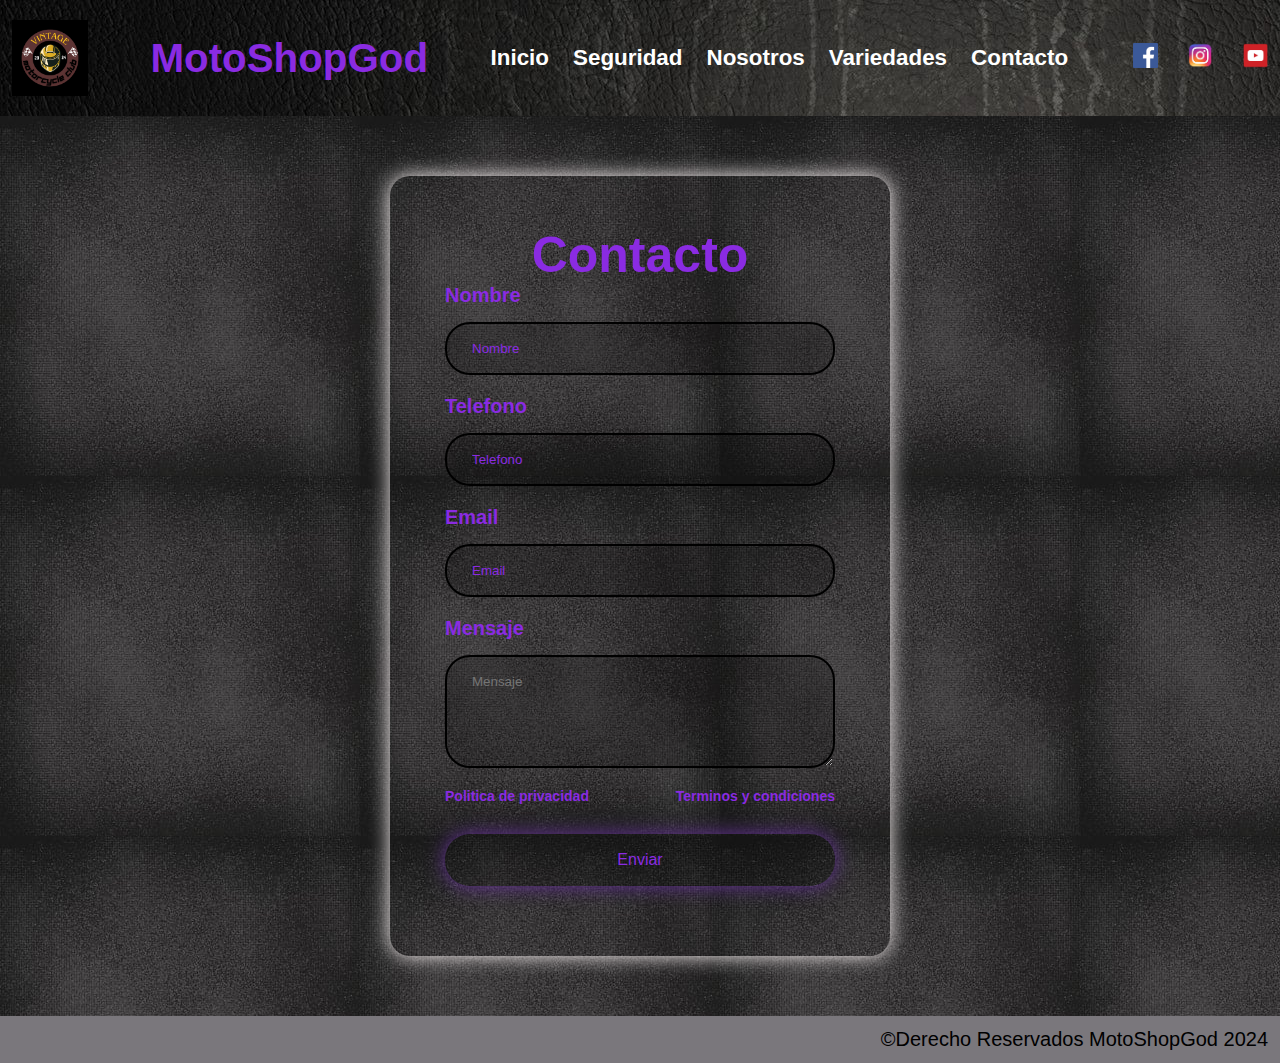
==== pages/contacto.html @ 0fa4f6e4 "segunda entrega(curso web)" ====
<!DOCTYPE html>
<html lang="es">
<head>
    <meta charset="UTF-8">
    <meta name="viewport" content="width=device-width, initial-scale=1.0">
    <title>Contacto</title>
    <link rel="icon" href="../img/logo.png">
    <link rel="stylesheet" href="../css/main.css">
    

</head>
<body >

    <header>
        <div class="continer">
            
           <img class="int" src="../img/logo.png" alt="int">
            
            <p class="logo"> MotoShopGod</p>
            <nav>
               
                <a href="../index.html">Inicio</a>
                <a href="./seguridad.html">Seguridad</a>
                <a href="./nosotros.html">Nosotros</a>
                <a href="./variedades.html" >Variedades</a>
                <a href="./contacto.html">Contacto</a>
            </nav>
            <div class="red">
              <a href="#"> <img src="../img/facebook3.png" class="fay" alt="facebook"></a>
              <a href="#"> <img src="../img/instagram.png" class="inta" alt="instragram"></a>
              <a href="#"> <img src="../img/youtube.png" class="tub" alt="tube"></a>
            </div>
        </div>
    </header>
<div class="contactos">

    
     <form>
    
      <h1 class="contacto-inicio">Contacto</h1>


      <div class=grupos>
          <label for="name">Nombre</label>
          <input type="text" name="name" id="name" placeholder="Nombre">

          <label for="phone">Telefono</label>
         <input type="tel" name="phone" id="phone" placeholder="Telefono">

          <label for="email">Email</label>
         <input type="email" name="email" placeholder="Email">

          <label for="message">Mensaje</label>
          <textarea name="message" id="message" cols="30" rows="5" placeholder="Mensaje"></textarea>

        <div class="form-txt">
            <a href="#">Politica de privacidad</a>
            <a href="#">Terminos y condiciones</a>
            

        </div>
        <input class="btn" type="submit" value="Enviar">
 
        
   
    </div>
</form>
</div>
<footer class="continer">
    <p>&copy;Derecho Reservados MotoShopGod 2024</p>

</footer>
    
</body>
</html>
---- css/main.css ----
*{
    margin: 0;
    box-sizing: border-box;
    padding: 0;
    font-family: Arial, Helvetica, sans-serif;
   
}
h1 {
    font-size: 3.5em;}
    h2 {font-size: 2.7em;}
    h3{font-size: 2em;}
    p{font-size: 1.25em;}
    ul{list-style: none;}
    
    button{ 
        font-size: 1.5em;
        font-weight: bold;
        padding: 10px 30px;
        border-radius: 5px;
        border: 3px solid black;
        box-shadow: 6px 2px 10px black;
        color: blueviolet;
        background-color: rgb(0, 0, 0);
    
    }
    button:hover{
        background-color: rgb(240, 240, 240);
    }
    
    .continer{
        max-width: 2000px;
        margin: auto;
    }
    header {
        background-image:url(../img/fond.jpg) ;
        background-repeat: no-repeat;
        
    }
    .int {
        max-width: 100px;
        padding: 20px 12px;
        
    }
    
    header .logo{
        margin: 0;
        padding: 25px 30px;
        font-weight: bold;
        color: blueviolet;
        font-size: 1.8em
    }
    header .continer{
        display: flex;
        flex-direction: column;
        align-items: center;
    }
    header nav{
        display: flex;
        flex-direction: column;
        text-align: center;
        padding-bottom: 25px;
    }
    header a{
        
        padding: 5px 12px;
        text-decoration: none;
        font-weight: bold;
        color: rgb(255, 255, 255);
    
    }
    header a:hover{
        color: blueviolet;
    }
    #hero{
        display: flex;
        align-items: center;
        justify-content: center;
        text-align: center;
        flex-direction: column;
        height: 90vh;
        color: rgb(255, 255, 255);
        
        background-image:linear-gradient(
            0deg,
            rgba(0, 0, 1, 0),
            rgba(0, 0, 1, 0.925)
            ) 
            , url('../img/hero2.jpg');
         background-repeat: no-repeat;
         background-size: cover;
         background-position: center center;   
    }
    
    #hero h1{
        color: white;}
    #hero button{
        font-size: 1.8em;
    }
    main{
      background-color: rgb(30,30,30);
    }
    #somos-moto .continer{
        text-align: center;
        padding:150px 12px ;
        
}
#somos-moto h2{
  color: aliceblue;
}
#somos-moto p{
  color: aliceblue;
}
.color-viole{
  color: blueviolet;
}

#recomendaciones{
    background-color: rgb(30,30,30);
    text-align: center;
    color: white;}

#recomendaciones .continer{
     padding: 150px 12px;
}
#recomendaciones h2{
    margin-top: 0;
    font-size: 3.2em;
}
#recomendaciones p{
    display: none;
}
#recomendaciones .carta{
   background-position:center center ;
   background-size: cover;
   padding: 50px;
   margin: 20px;
   border-radius: 13px;
   color: rgb(255, 255, 255);
  
}
.carta:first-child{
    background-image:linear-gradient(
        0deg,
        rgba(0, 0, 1, 0),
        rgba(0, 0, 1, 0.925)
        ) 
        ,url(../img/kawasaki-ninja.webp);
    
    }
.carta:nth-child(2){
background-image:linear-gradient(
     0deg,
     rgba(0, 0, 1, 0),
     rgba(0, 0, 1, 0.925)
      ) 
     ,url(../img/caer-moto-seguridad.jpeg);
}
    
.carta:nth-child(3){
        
background-image: linear-gradient(
            0deg,
            rgba(0, 0, 1, 0),
            rgba(0, 0, 1, 0.925)
            ) 
            ,url(../img/tipos.jpg);
}
#variedad{
    background-color: rgb(30,30,30);;
  }
  #variedad .continer{
    
      text-align: center;
      padding: 250px 12px;
  }
  #variedad li{
    color: aliceblue;
  margin: 15px 0px;
  font-weight: bold;
  }
  #variedad .lis{
    padding-left: 1em;
  }
  #aprende-ya{
      display: flex;
      align-items: center;
      justify-content: center;
      text-align: center;
      flex-direction: column;
      background-color: rgb(30,30,30);
      color: rgb(255, 255, 255);
      height: 80vh;
  
  }
  #aprende-ya h2{
      font-size: 9vw;
  }
  #aprende-ya button{
      font-size: 5vw;
  }
  footer{
    background-color: rgb(122, 119, 124);
    background-size: cover;
  }
  
  footer p{
      margin: 0;
      padding: 12px;
      
  }
  footer .continer{
      height: 150px;
      display: flex;
      justify-content: center;
      align-items: flex-end;
      
  }
  
  @media (max-width: 890px){
    #recomendaciones .contenido{
        display: flex;
        justify-content: center;
        align-items: center;
        flex-direction: column;
    }
  }

  @media (max-width: 920px)  {
    #variedad {
        display: flex;
        flex-direction: column;
        justify-content: center;
       
        
    }
    #variedad li{
        color: black;
    }


  }

  @media (max-width: 720px)  {

    #variedad li{
        color: aliceblue;}
    }
  @media (min-width: 720px){

    header .continer{
      flex-direction: row;
      justify-content: space-between;
      font-size: 1.4em;
    }
  
    header nav{
      flex-direction: row;
      padding-bottom: 0;
      padding-right: 20px;
      
    }
    
    header p{
      font-size: 4em;
    }
    .logo{
        font-size: 5em;
      }
      
      
    
      #hero h1{
        font-size: 5em;
      }
    
      #somos-moto .continer{
        display:flex ;
        justify-content:space-evenly;
    
      }
      #somos-moto .texto{
        width: 50%;
        max-width: 600px;
        text-align: initial;
        padding-left: 30px;
        display: flex;
        flex-direction: column;
        justify-content: center;
      }
      #somos-moto .img-continer{
        background-image:url(../img/somosmotos.webp);
            background-size: cover;
            background-position: center center;
            height: 500px;
            width: 400px;
      }
      #recomendaciones .contenido{
  
        display: flex;
        justify-content: center;
      }
      #recomendaciones p{
        display: block;
        margin-bottom: 30px;
      }
    
      #recomendaciones h3{
        margin-top: 0;}
        #recomendaciones .carta{
  
            padding: 50px;
            background-repeat: no-repeat;
            box-shadow: 2px 2px 10px blueviolet;
            
          }
          #variedad{
            background-image: url(../img/variedad.jpg);
            background-repeat: no-repeat;
            background-size: 500px 300px;
        background-position: calc(100vw - 700px) 120px;
        
          }
        
        
          #variedad .continer{
          
            text-align: initial;
          }


          #aprende-ya h2{
            font-size: 5em;
          }
          #aprende-ya button{
            font-size: 2em;
        }
        
        footer { 
          display: flex;
          justify-content: end;
          
        }
    }
        @media (min-width:1200px) {
            #variedad{
                  background-position: calc(100vw - 800px);
                  font-size: 2em;
                  background-color: rgb(30,30,30);
              }
        
        


}


.contactos{
    background-image: url(../img/header1.jpg);
    font-family: sans-serif;
    min-height: 100vh;
    display: flex;
    align-items: center;
    justify-content: center;
    
}

form{
    padding: 50px 55px;
    box-shadow: 0 0 20px rgb(255, 248, 248);
    border-radius: 20px;
    text-align: center;
    width: 500px;


}
.grupos{
    display: flex;
    flex-direction: column;
    text-align: left;

    
}
.contacto-inicio{
    color: blueviolet;
    font-size: 50px;
}
label{
    color: blueviolet;
    font-size: 20px;
    font-weight: 600;
    margin-bottom: 15px;
}
input, textarea{
    padding: 17px 25px;
    border-radius: 25px;
    margin-bottom: 20px;
    background-color: rgba(0, 0, 0, 0.178);
    border: 2px solid rgb(0, 0, 0);
    color: blueviolet;
    outline: none;
}
input::placeholder,textarea{
    color: blueviolet;
}
.form-txt{
    margin-bottom: 30px;
    display: flex;
    justify-content: space-between;
    text-align: center;

}
.form-txt a{
    color: blueviolet;
    font-size: 14px;
    font-weight: 600;
    text-decoration: none;
}
.btn{
font-size: 16px;
color: blueviolet;
border: 0;
border-radius: 25px;
background-color:rgba(0, 0, 0, 0.178);
box-shadow: 0 0 20px rebeccapurple;
}
.btn:hover{
    background-color: rgba(137, 43, 226, 0.397);
}
.volver{
    color: rgb(0, 0, 0);
    display: flex;
    flex-direction: row;
    background-image: url(../img/black-perforated-background-with-black-holes-vector.jpg);
   align-items: center;
   
   
}
.logo-7{
    width: 10em;
}
.moto-contacto{
    display: flex;
    align-items: end;
    font-size: 50px;
    margin-left: 1200px;
    text-decoration: none;
    font-weight: 600;
    color: blueviolet;

}
/*nosotros*/
 
    

.container{ 
   

    margin: auto;
    
    justify-content: center;
  
    

}
.banner_text{
    color: blueviolet;
}
.text{
    color: white;
}



.us-rs-title{
    font-family: 'roboto' sans-serif;
    font-size: 20px;
    color: blueviolet;
    font-weight: bold;

}
.section_2-title {
    font-family: 'roboto' sans-serif;
    font-size: 40px;
    color: blueviolet;
    font-weight: bold;
    

}
.section_2{
   
    width: 74%;
    margin: auto;
    padding: 100px 0;

}

    
    




.us-rs{
   
    padding-top: 20px;
margin: 20px 0;



        
 }
.us-paragraph{
  
font-family: 'roboto' sans-serif;
 font-size: 18px;
color: rgb(255, 255, 255);
text-align: center;
padding-top: 30px;}

.us-text{
    margin: 0;
}


.variedaddd{
    background-image:linear-gradient(
        0deg,
        rgba(0, 0, 1, 0),
        rgba(0, 0, 1, 0.925)
        ) 
        , url(../img/varie.jpg);
}
variedades
.red{
    display: flex;
    flex-direction: row;
    text-align: center;
}

.fay{
   max-width: 25px;
}
.tub{
    max-width: 25px;
 }
 .inta{
    max-width: 25px;
 }
 @media( max-width:1180px ){

header nav{
    display: flex;
    flex-direction: column;
}
 }


 .varea{
    padding-top: 20px;
    text-align: center;
    color: rgb(255, 255, 255);
    font-family:Germania One ;
    font-weight: 400;
    color: blueviolet;
  
 }










.d-item{
    height: 600px;
    
   
 }
.d-img{
    height: 100%;
    filter: brightness(0.6);
}
.carousel-control-prev:hover{
    background-color: rgba(0, 255, 255, 0);

}
.carousel-control-next:hover{
    background-color: rgba(0, 255, 255, 0);

}
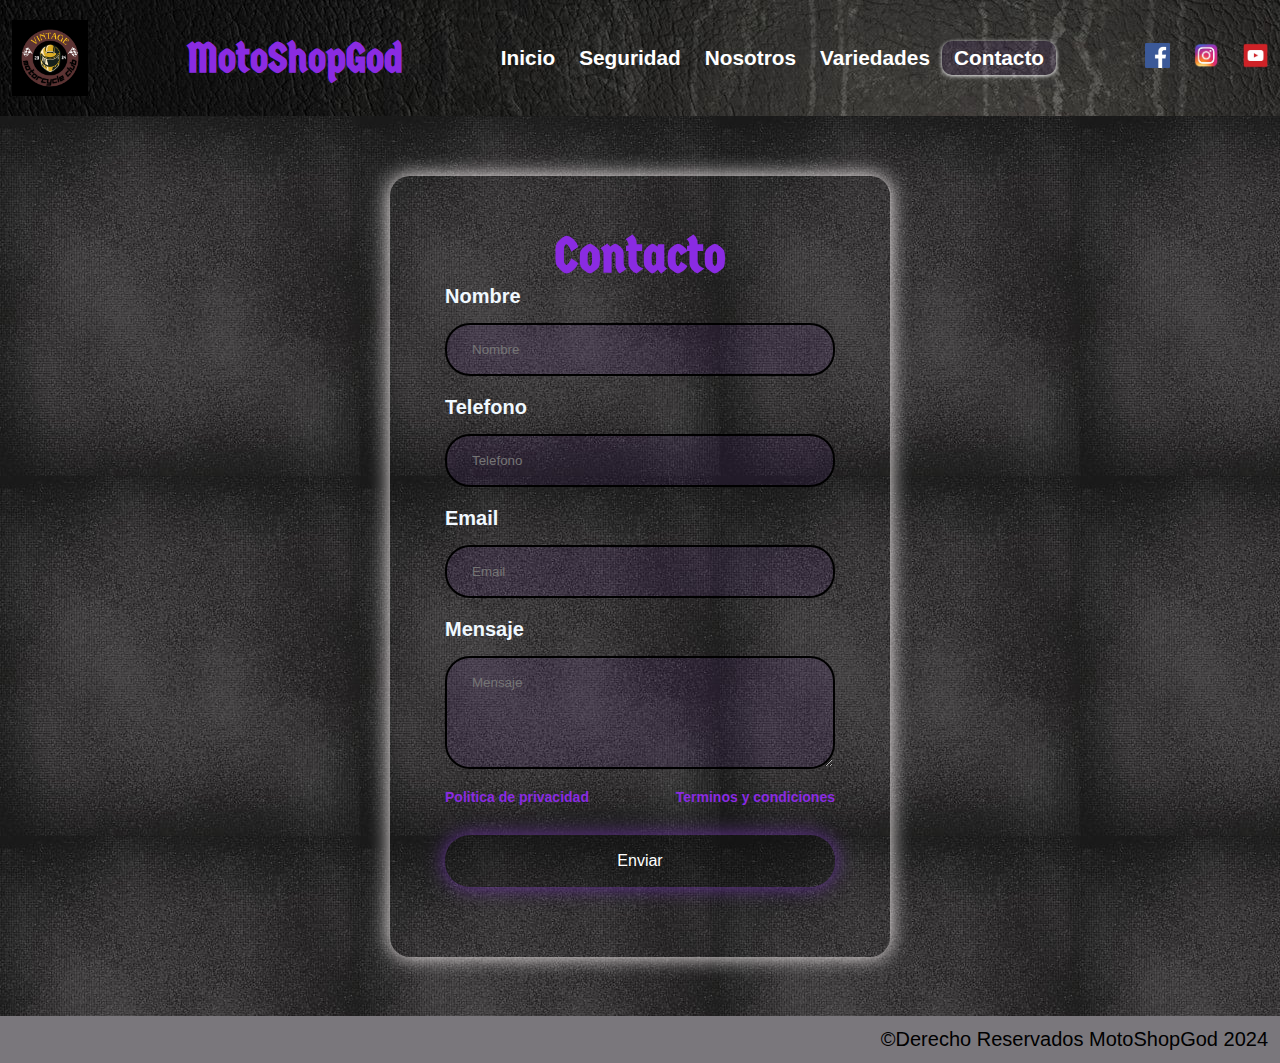
==== commit e667a867: "agregando sass y seo" ====
--- a/pages/contacto.html
+++ b/pages/contacto.html
@@ -3,9 +3,17 @@
 <head>
     <meta charset="UTF-8">
     <meta name="viewport" content="width=device-width, initial-scale=1.0">
-    <title>Contacto</title>
+    <title>MotoShopGod-Contacto</title>
+
+    <meta name="description" content="Envianos un mensaje y conocemos un poco mas.  ">
+    <meta name="keywords" content="Motos, Contacto, Mensaje, Informacion, Llamada">
+     <meta name="author" content="Yoner Hernández">
+
+     <meta name="og:title" content="MotoShopGod">
+     
     <link rel="icon" href="../img/logo.png">
-    <link rel="stylesheet" href="../css/main.css">
+    <link rel="stylesheet" href="../animate.css-4.1.1/animate.css">
+    <link rel="stylesheet" href="../css/style.css">
     
 
 </head>
@@ -16,14 +24,14 @@
             
            <img class="int" src="../img/logo.png" alt="int">
             
-            <p class="logo"> MotoShopGod</p>
+            <p class= "animate__animated animate__bounce logo"> MotoShopGod</p>
             <nav>
                
-                <a href="../index.html">Inicio</a>
-                <a href="./seguridad.html">Seguridad</a>
-                <a href="./nosotros.html">Nosotros</a>
-                <a href="./variedades.html" >Variedades</a>
-                <a href="./contacto.html">Contacto</a>
+                <a class="animate__animated animate__shakeY" href="../index.html">Inicio</a>
+                <a class="animate__animated animate__shakeY" href="./seguridad.html">Seguridad</a>
+                <a class="animate__animated animate__shakeY" href="./nosotros.html">Nosotros</a>
+                <a class="animate__animated animate__shakeY" href="./variedades.html" >Variedades</a>
+                <a class="sombreado-4" href="./contacto.html">Contacto</a>
             </nav>
             <div class="red">
               <a href="#"> <img src="../img/facebook3.png" class="fay" alt="facebook"></a>
--- a/css/style.css
+++ b/css/style.css
@@ -0,0 +1,553 @@
+@import url("https://fonts.googleapis.com/css2?family=Eater&family=Germania+One&display=swap");
+* {
+  margin: 0;
+  padding: 0;
+  box-sizing: border-box;
+  font-family: Arial, Helvetica, sans-serif;
+}
+
+h1 {
+  font-size: 3.5em;
+}
+
+h2 {
+  font-size: 2.7em;
+}
+
+h3 {
+  font-size: 2em;
+}
+
+p {
+  font-size: 1.25em;
+}
+
+ul {
+  list-style: none;
+}
+
+button:hover {
+  background-color: rgb(240, 240, 240);
+}
+
+.continer {
+  max-width: 2000px;
+  margin: auto;
+}
+
+button {
+  font-size: 1.5em;
+  font-weight: bold;
+  padding: 10px 30px;
+  border-radius: 5px;
+  border: 3px solid black;
+  box-shadow: 6px 2px 10px black;
+  color: blueviolet;
+  background-color: rgb(0, 0, 0);
+}
+
+header {
+  background-image: url(../img/fond.jpg);
+  background-repeat: no-repeat;
+}
+header a {
+  padding: 5px 12px;
+  text-decoration: none;
+  font-weight: bold;
+  color: rgb(255, 255, 255);
+}
+header a:hover {
+  animation: animate__shakeY 1s infinite;
+  color: blueviolet;
+}
+header .sombreado-1 {
+  background-color: rgba(134, 35, 226, 0.075);
+  border-radius: 10px 10px;
+  box-shadow: 0 1px 4px;
+}
+header .continer {
+  display: flex;
+  flex-direction: column;
+  align-items: center;
+}
+header .continer .int {
+  max-width: 100px;
+  padding: 20px 12px;
+}
+header .continer .logo {
+  margin: 0;
+  padding: 25px 30px;
+  font-weight: bold;
+  color: blueviolet;
+  font-size: 1.8em;
+  font-family: Germania One;
+}
+header .continer .logo:hover {
+  animation: bounce-animation 1s infinite;
+}
+header .continer nav {
+  display: flex;
+  flex-direction: column;
+  text-align: center;
+  padding-bottom: 25px;
+}
+header .continer .red {
+  display: flex;
+  flex-direction: row;
+  text-align: center;
+}
+header .continer .red .fay {
+  max-width: 25px;
+}
+header .continer .red .tub {
+  max-width: 25px;
+}
+header .continer .red .inta {
+  max-width: 25px;
+}
+
+@media (max-width: 1180px) {
+  header nav {
+    display: flex;
+    flex-direction: column;
+  }
+}
+#hero {
+  display: flex;
+  align-items: center;
+  justify-content: center;
+  text-align: center;
+  flex-direction: column;
+  height: 90vh;
+  color: rgb(255, 255, 255);
+  background-image: linear-gradient(0deg, rgba(0, 0, 1, 0), rgba(0, 0, 1, 0.925)), url("../img/hero2.jpg");
+  background-repeat: no-repeat;
+  background-size: cover;
+  background-position: center center;
+}
+#hero h1 {
+  color: white;
+}
+#hero #hero button {
+  font-size: 1.8em;
+}
+
+main {
+  background-color: rgb(30, 30, 30);
+}
+
+#somos-moto .continer {
+  text-align: center;
+  padding: 150px 12px;
+}
+#somos-moto .continer .separacion {
+  padding-bottom: 50px;
+  text-align: center;
+}
+
+#somos-moto h2 {
+  color: aliceblue;
+}
+#somos-moto h2 .color-viole {
+  color: blueviolet;
+}
+
+#somos-moto p {
+  color: aliceblue;
+}
+
+#recomendaciones {
+  background-color: rgb(30, 30, 30);
+  text-align: center;
+  color: white;
+}
+#recomendaciones .continer {
+  padding: 150px 12px;
+}
+#recomendaciones .continer .carta {
+  background-position: center center;
+  background-size: cover;
+  padding: 50px;
+  margin: 20px;
+  border-radius: 13px;
+  color: rgb(255, 255, 255);
+}
+#recomendaciones .carta:first-child {
+  background-image: linear-gradient(0deg, rgba(0, 0, 1, 0), rgba(0, 0, 1, 0.925)), url(../img/kawasaki-ninja.webp);
+}
+#recomendaciones .carta:nth-child(2) {
+  background-image: linear-gradient(0deg, rgba(0, 0, 1, 0), rgba(0, 0, 1, 0.925)), url(../img/caer-moto-seguridad.jpeg);
+}
+#recomendaciones .carta:nth-child(3) {
+  background-image: linear-gradient(0deg, rgba(0, 0, 1, 0), rgba(0, 0, 1, 0.925)), url(../img/tipos.jpg);
+}
+
+#recomendaciones h2 {
+  margin-top: 0;
+  font-size: 3.2em;
+}
+
+#recomendaciones p {
+  display: none;
+}
+
+.sombreado-3 {
+  background-color: rgba(134, 35, 226, 0.075);
+  border-radius: 10px 10px;
+  box-shadow: 0 1px 4px;
+}
+
+#variedad {
+  background-color: rgb(30, 30, 30);
+}
+#variedad .continer {
+  text-align: center;
+  padding: 250px 12px;
+}
+#variedad .continer li {
+  color: aliceblue;
+  margin: 15px 0px;
+  font-weight: bold;
+}
+#variedad .lis {
+  padding-left: 1em;
+}
+
+#aprende-ya {
+  display: flex;
+  align-items: center;
+  justify-content: center;
+  text-align: center;
+  flex-direction: column;
+  background-color: rgb(30, 30, 30);
+  color: rgb(255, 255, 255);
+  height: 80vh;
+}
+#aprende-ya h2 {
+  font-size: 9vw;
+}
+#aprende-ya button {
+  font-size: 5vw;
+}
+
+footer {
+  background-color: rgb(122, 119, 124);
+  background-size: cover;
+}
+footer p {
+  margin: 0;
+  padding: 12px;
+  color: black;
+}
+footer .continer {
+  height: 150px;
+  display: flex;
+  justify-content: center;
+  align-items: flex-end;
+}
+
+.sombreado-4 {
+  background-color: rgba(134, 35, 226, 0.075);
+  border-radius: 10px 10px;
+  box-shadow: 0 1px 4px;
+}
+
+.contactos {
+  background-image: url(../img/header1.jpg);
+  font-family: sans-serif;
+  min-height: 100vh;
+  display: flex;
+  align-items: center;
+  justify-content: center;
+}
+.contactos .contacto-inicio {
+  font-family: Germania One;
+  color: blueviolet;
+  font-size: 50px;
+}
+.contactos form {
+  padding: 50px 55px;
+  box-shadow: 0 0 20px rgb(255, 248, 248);
+  border-radius: 20px;
+  text-align: center;
+  width: 500px;
+}
+.contactos form .grupos {
+  display: flex;
+  flex-direction: column;
+  text-align: left;
+}
+.contactos form .grupos label {
+  color: aliceblue;
+  font-size: 20px;
+  font-weight: 600;
+  margin-bottom: 15px;
+}
+.contactos form .grupos input, .contactos form .grupos textarea {
+  padding: 17px 25px;
+  border-radius: 25px;
+  margin-bottom: 20px;
+  background-color: rgba(134, 35, 226, 0.075);
+  border: 2px solid black;
+  color: aliceblue;
+  outline: none;
+}
+.contactos form .grupos input input::-moz-placeholder, .contactos form .grupos textarea input::-moz-placeholder {
+  color: aliceblue;
+}
+.contactos form .grupos input input::placeholder, .contactos form .grupos input textarea, .contactos form .grupos textarea input::placeholder, .contactos form .grupos textarea textarea {
+  color: aliceblue;
+}
+.contactos form .grupos .form-txt {
+  margin-bottom: 30px;
+  display: flex;
+  justify-content: space-between;
+  text-align: center;
+}
+.contactos form .grupos .form-txt a {
+  color: blueviolet;
+  font-size: 14px;
+  font-weight: 600;
+  text-decoration: none;
+}
+.contactos form .grupos .btn {
+  font-size: 16px;
+  color: white;
+  border: 0;
+  border-radius: 25px;
+  background-color: rgba(0, 0, 0, 0.178);
+  box-shadow: 0 0 20px rebeccapurple;
+}
+.contactos form .grupos .btn:hover {
+  background-color: rgba(137, 43, 226, 0.397);
+}
+
+.variedaddd {
+  background-image: linear-gradient(0deg, rgba(0, 0, 1, 0), rgba(0, 0, 1, 0.925)), url(../img/varie.jpg);
+}
+.variedaddd .varea {
+  padding-top: 20px;
+  text-align: center;
+  color: rgb(255, 255, 255);
+  font-family: Germania One;
+  font-weight: 400;
+  color: blueviolet;
+}
+
+.sombreado {
+  background-color: rgba(134, 35, 226, 0.075);
+  border-radius: 10px 10px;
+  box-shadow: 0 1px 4px;
+}
+
+.cartas-1 {
+  background-color: rgba(122, 122, 122, 0.178);
+}
+
+.cartas-2 {
+  background-color: rgba(122, 122, 122, 0.178);
+}
+.cartas-2 .card-text {
+  font-size: 1.8em;
+}
+.cartas-2 .tilt {
+  font-size: 2.2em;
+  border-radius: 10px 5px;
+  background-color: rgba(134, 35, 226, 0.075);
+  box-shadow: 3px 4px;
+  font-weight: bold;
+}
+.cartas-2 .parra {
+  font-size: 1.5em;
+}
+.cartas-2 .lay {
+  display: flex;
+  flex-direction: initial;
+}
+
+.d-item {
+  height: 600px;
+}
+.d-item .d-img {
+  height: 100%;
+  filter: brightness(0.6);
+}
+
+.carousel-control-prev:hover {
+  background-color: rgba(0, 255, 255, 0);
+}
+
+.carousel-control-next:hover {
+  background-color: rgba(0, 255, 255, 0);
+}
+
+.sombreado-2 {
+  background-color: rgba(134, 35, 226, 0.075);
+  border-radius: 10px 10px;
+  box-shadow: 0 1px 4px;
+}
+
+.banner_text {
+  font-family: "roboto" sans-serif;
+  color: blueviolet;
+}
+.banner_text .banner_title-1 {
+  font-weight: bold;
+}
+.banner_text .banner_title-2 {
+  font-weight: bold;
+}
+.banner_text .text {
+  color: white;
+  padding-top: 10px;
+  font-size: 1.5em;
+}
+
+.section_2 {
+  width: 74%;
+  margin: auto;
+  padding: 30px 0;
+}
+.section_2 .section_2-title {
+  font-family: Germania One;
+  font-size: 40px;
+  font-weight: bold;
+  color: blueviolet;
+}
+
+.us-text {
+  margin: 0;
+}
+.us-text .us-paragraph {
+  font-family: "roboto" sans-serif;
+  font-size: 18px;
+  color: rgb(255, 255, 255);
+  text-align: center;
+  padding-top: 30px;
+}
+.us-text .us-rs {
+  padding-top: 20px;
+  margin: 20px 0;
+}
+.us-text .us-rs .us-rs-title {
+  font-weight: bold;
+}
+
+@media (max-width: 890px) {
+  #recomendaciones .contenido {
+    display: flex;
+    justify-content: center;
+    align-items: center;
+    flex-direction: column;
+  }
+}
+@media (max-width: 920px) {
+  #variedad .continer {
+    display: flex;
+    flex-direction: column;
+    justify-content: center;
+  }
+  #variedad .continer li {
+    color: black;
+  }
+}
+@media (max-width: 720px) {
+  #variedad .continer li {
+    color: aliceblue;
+  }
+}
+@media (min-width: 720px) {
+  header .continer {
+    flex-direction: row;
+    justify-content: space-between;
+    font-size: 1.3em;
+  }
+  header .continer nav {
+    flex-direction: row;
+    padding-bottom: 0;
+    padding-right: 20px;
+  }
+  header .continer .logo {
+    font-size: 3em;
+  }
+  #hero h1 {
+    font-size: 5em;
+  }
+  #hero button {
+    font-size: 2.5em;
+  }
+  #somos-moto .continer {
+    display: flex;
+    justify-content: space-evenly;
+  }
+  #somos-moto .continer .texto {
+    width: 50%;
+    max-width: 600px;
+    text-align: initial;
+    padding-left: 30px;
+    display: flex;
+    flex-direction: column;
+    justify-content: center;
+  }
+  #somos-moto .continer .img-continer {
+    background-image: url(../img/somosmotos.webp);
+    background-size: cover;
+    background-position: center center;
+    height: 500px;
+    width: 400px;
+  }
+  #recomendaciones .contenido {
+    display: flex;
+    justify-content: center;
+  }
+  #recomendaciones .contenido p {
+    display: block;
+    margin-bottom: 30px;
+  }
+  #recomendaciones .contenido h3 {
+    margin-top: 0;
+    padding-bottom: 30px;
+  }
+  #recomendaciones .contenido .carta {
+    padding: 50px;
+    background-repeat: no-repeat;
+    box-shadow: 2px 2px 10px blueviolet;
+  }
+  #variedad {
+    background-image: url(../img/variedad.jpg);
+    background-repeat: no-repeat;
+    background-size: 600px 300px;
+    background-position: calc(100vw - 700px) 120px;
+  }
+  #variedad .continer {
+    text-align: initial;
+    margin-left: 30px;
+  }
+  #aprende-ya h2 {
+    font-size: 5em;
+  }
+  #aprende-ya button {
+    font-size: 2em;
+  }
+  footer {
+    display: flex;
+    justify-content: end;
+  }
+}
+@media (max-width: 1320px) {
+  header .continer .logo {
+    font-size: 2em;
+  }
+}
+@media (max-width: 1180px) {
+  header .continer {
+    display: flex;
+    flex-direction: column;
+  }
+}
+@media (max-width: 980px) {
+  #variedad {
+    background-size: 400px 300px;
+    background-position: 300px;
+  }
+}/*# sourceMappingURL=style.css.map */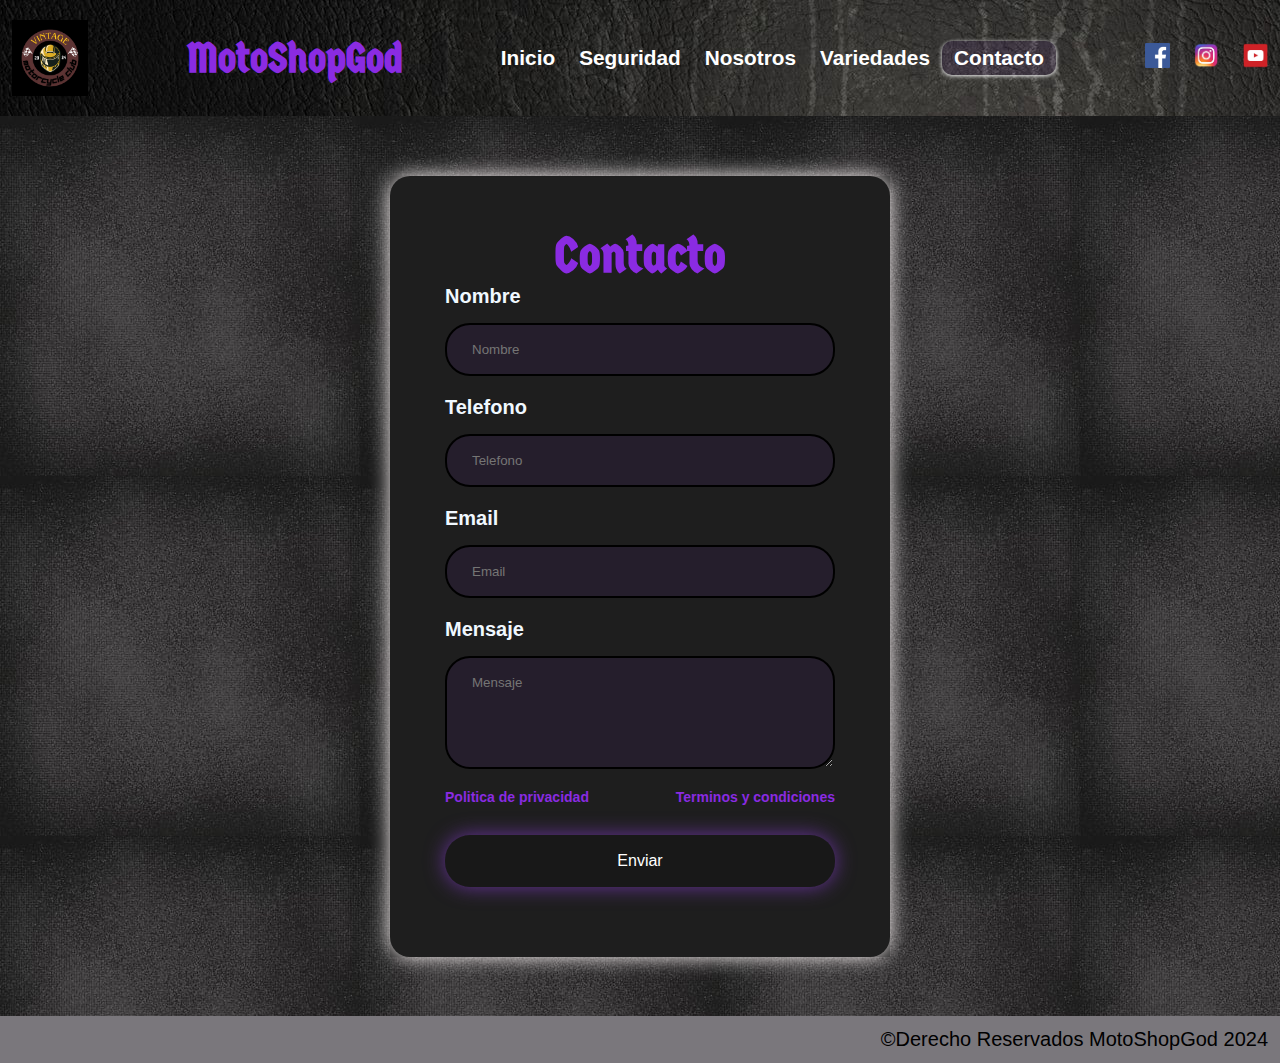
==== commit 0f0bd73b: "agregando mixin y extend ademas de corregir alfunas cosas" ====
--- a/pages/contacto.html
+++ b/pages/contacto.html
@@ -12,7 +12,10 @@
      <meta name="og:title" content="MotoShopGod">
      
     <link rel="icon" href="../img/logo.png">
-    <link rel="stylesheet" href="../animate.css-4.1.1/animate.css">
+    <link
+    rel="stylesheet"
+    href="https://cdnjs.cloudflare.com/ajax/libs/animate.css/4.1.1/animate.min.css"
+  />
     <link rel="stylesheet" href="../css/style.css">
     
 
@@ -42,7 +45,7 @@
     </header>
 <div class="contactos">
 
-    
+    <main>
      <form>
     
       <h1 class="contacto-inicio">Contacto</h1>
@@ -74,6 +77,7 @@
     </div>
 </form>
 </div>
+</main>
 <footer class="continer">
     <p>&copy;Derecho Reservados MotoShopGod 2024</p>
 
--- a/css/style.css
+++ b/css/style.css
@@ -94,23 +94,10 @@
 header .continer .red {
   display: flex;
   flex-direction: row;
-  text-align: center;
-}
-header .continer .red .fay {
+  align-items: center;
+}
+header .continer .red .fay, header .continer .red .inta, header .continer .red .tub {
   max-width: 25px;
-}
-header .continer .red .tub {
-  max-width: 25px;
-}
-header .continer .red .inta {
-  max-width: 25px;
-}
-
-@media (max-width: 1180px) {
-  header nav {
-    display: flex;
-    flex-direction: column;
-  }
 }
 #hero {
   display: flex;
@@ -242,8 +229,8 @@
 footer .continer {
   height: 150px;
   display: flex;
+  align-items: flex-end;
   justify-content: center;
-  align-items: flex-end;
 }
 
 .sombreado-4 {
@@ -301,8 +288,8 @@
 .contactos form .grupos .form-txt {
   margin-bottom: 30px;
   display: flex;
+  align-items: center;
   justify-content: space-between;
-  text-align: center;
 }
 .contactos form .grupos .form-txt a {
   color: blueviolet;
@@ -391,10 +378,7 @@
   font-family: "roboto" sans-serif;
   color: blueviolet;
 }
-.banner_text .banner_title-1 {
-  font-weight: bold;
-}
-.banner_text .banner_title-2 {
+.banner_text .banner_title-1, .banner_text .banner_title-2 {
   font-weight: bold;
 }
 .banner_text .text {
@@ -407,6 +391,7 @@
   width: 74%;
   margin: auto;
   padding: 30px 0;
+  font-size: 0.8em;
 }
 .section_2 .section_2-title {
   font-family: Germania One;
@@ -420,7 +405,6 @@
 }
 .us-text .us-paragraph {
   font-family: "roboto" sans-serif;
-  font-size: 18px;
   color: rgb(255, 255, 255);
   text-align: center;
   padding-top: 30px;
@@ -433,24 +417,6 @@
   font-weight: bold;
 }
 
-@media (max-width: 890px) {
-  #recomendaciones .contenido {
-    display: flex;
-    justify-content: center;
-    align-items: center;
-    flex-direction: column;
-  }
-}
-@media (max-width: 920px) {
-  #variedad .continer {
-    display: flex;
-    flex-direction: column;
-    justify-content: center;
-  }
-  #variedad .continer li {
-    color: black;
-  }
-}
 @media (max-width: 720px) {
   #variedad .continer li {
     color: aliceblue;
@@ -513,15 +479,25 @@
     background-repeat: no-repeat;
     box-shadow: 2px 2px 10px blueviolet;
   }
-  #variedad {
-    background-image: url(../img/variedad.jpg);
-    background-repeat: no-repeat;
-    background-size: 600px 300px;
-    background-position: calc(100vw - 700px) 120px;
-  }
   #variedad .continer {
+    display: flex;
+    justify-content: space-evenly;
+  }
+  #variedad .continer .texto {
+    max-width: 500px;
     text-align: initial;
-    margin-left: 30px;
+    font-size: 1.5em;
+    padding-left: 10px;
+    display: flex;
+    flex-direction: column;
+    justify-content: center;
+  }
+  #variedad .continer .img-continer1 {
+    background-image: url(../img/lista.avif);
+    background-size: cover;
+    background-position: center center;
+    height: 500px;
+    width: 450px;
   }
   #aprende-ya h2 {
     font-size: 5em;
@@ -529,9 +505,24 @@
   #aprende-ya button {
     font-size: 2em;
   }
+  .us-paragraph {
+    font-size: 22px;
+  }
   footer {
     display: flex;
     justify-content: end;
+  }
+}
+.banner_text {
+  font-size: 20px;
+}
+
+@media (max-width: 1100px) {
+  #recomendaciones .contenido {
+    display: flex;
+    justify-content: center;
+    align-items: center;
+    flex-direction: column;
   }
 }
 @media (max-width: 1320px) {
@@ -540,6 +531,10 @@
   }
 }
 @media (max-width: 1180px) {
+  header nav {
+    display: flex;
+    flex-direction: column;
+  }
   header .continer {
     display: flex;
     flex-direction: column;
@@ -550,4 +545,17 @@
     background-size: 400px 300px;
     background-position: 300px;
   }
+  .us-paragraph {
+    font-size: 1.1em;
+  }
+}
+@media (max-width: 830px) {
+  #variedad .continer {
+    display: flex;
+    align-items: center;
+    justify-content: center;
+  }
+  #variedad .continer .texto {
+    font-size: 1em;
+  }
 }/*# sourceMappingURL=style.css.map */